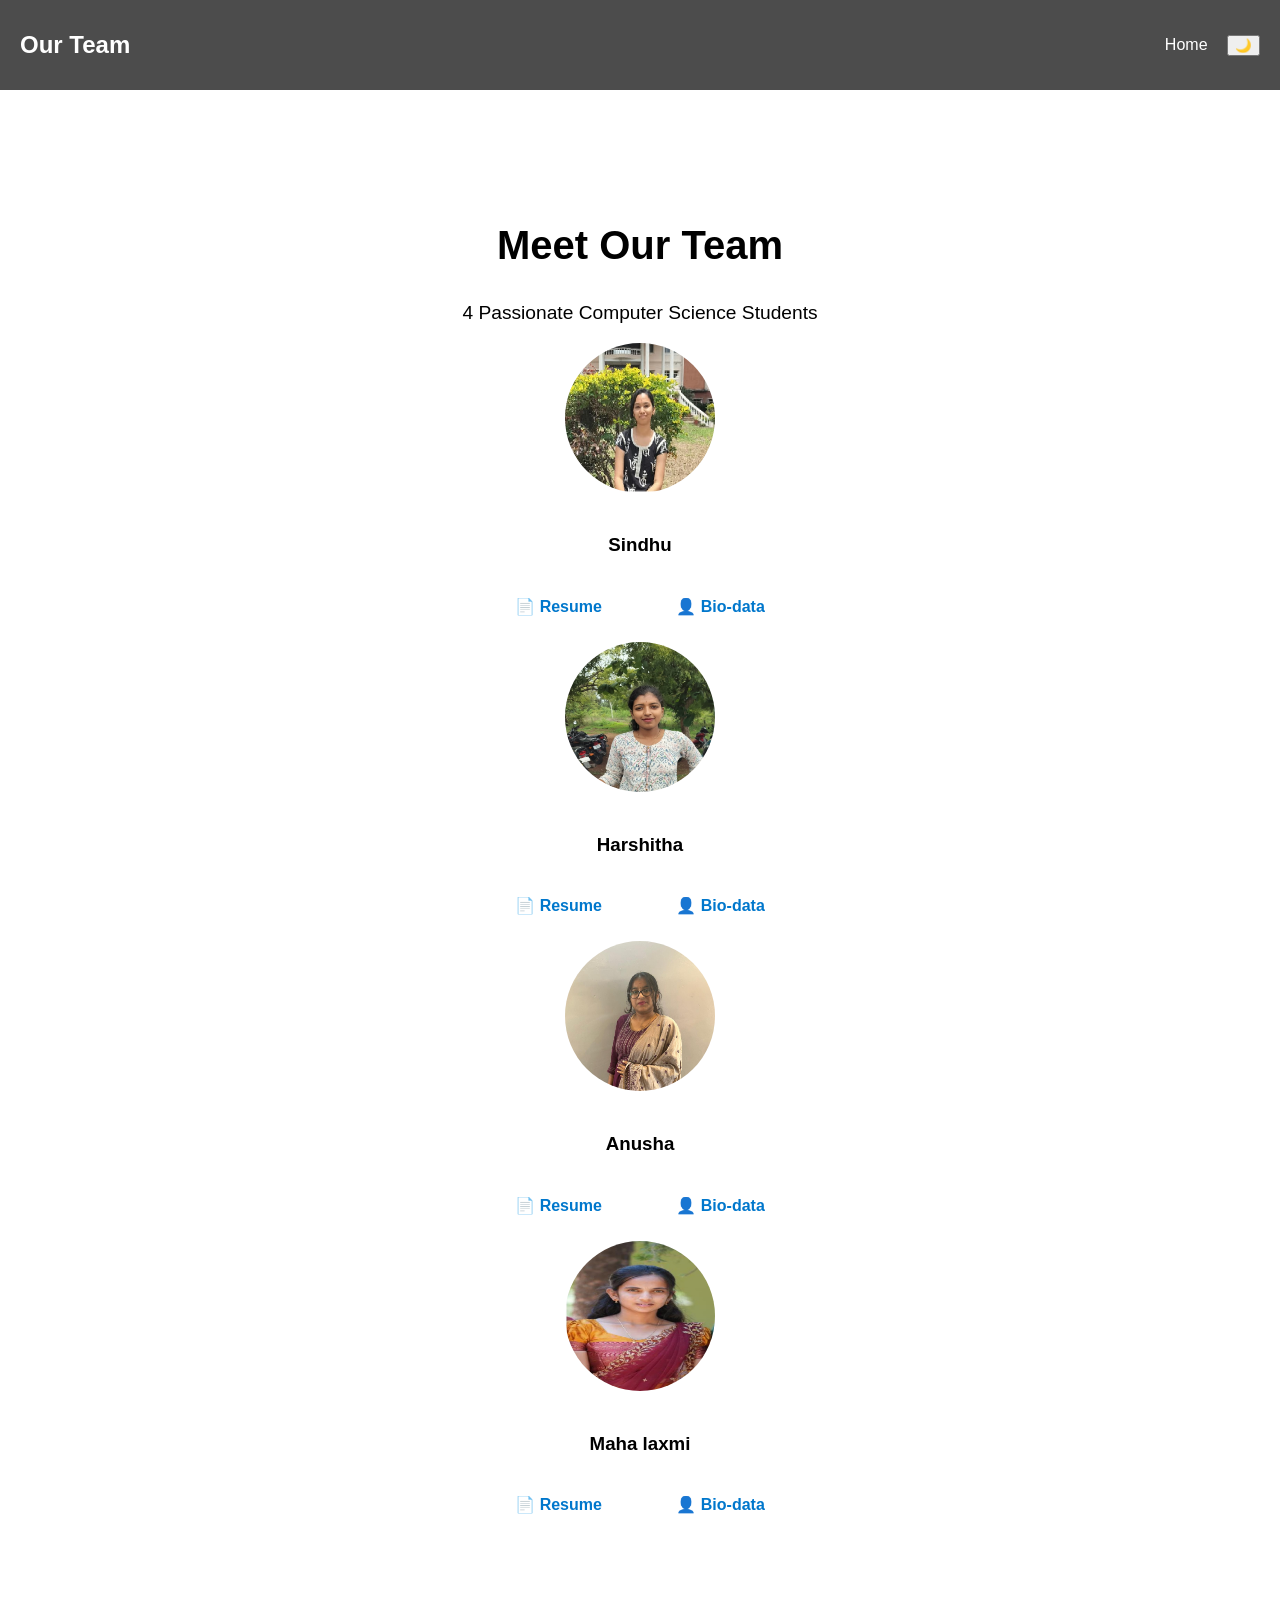
==== index.html @ 3fbf9c4c "Add files via upload" ====
<!DOCTYPE html>
<html lang="en">
<head>
  <meta charset="UTF-8">
  <meta name="viewport" content="width=device-width, initial-scale=1.0">
  <title>Team Portfolio</title>
  <link rel="stylesheet" href="style.css">
  <script src="script.js" defer></script>
</head>
<body class="home-bg">

<header class="navbar">
  <h1 class="logo">Our Team</h1>
  <nav>
    <a href="index.html">Home</a>
    <button class="btn-dark" onclick="toggleDarkMode()">🌙</button>
  </nav>
</header>

<section class="hero">
  <h2 class="fade-in">Meet Our Team</h2>
  <p class="slide-up">4 Passionate Computer Science Students</p>

  <div class="team-members">
    <div class="member-card fade-in">
      <img src="member1.jpg" alt="Member 1" class="profile-img">
      <h3>Sindhu</h3>
      <a href="resume1.html" class="btn">📄 Resume</a>
      <a href="biodata1.html" class="btn">👤 Bio-data</a>
    </div>
    <div class="member-card fade-in">
      <img src="member2.jpg" alt="Member 2" class="profile-img">
      <h3>Harshitha</h3>
      <a href="resume2.html" class="btn">📄 Resume</a>
      <a href="biodata2.html" class="btn">👤 Bio-data</a>
    </div>
    <div class="member-card fade-in">
      <img src="member3.jpg" alt="Member 3" class="profile-img">
      <h3>Anusha</h3>
      <a href="resume3.html" class="btn">📄 Resume</a>
      <a href="biodata3.html" class="btn">👤 Bio-data</a>
    </div>
    <div class="member-card fade-in">
      <img src="member4.jpg" alt="Member 4" class="profile-img">
      <h3>Maha laxmi</h3>
      <a href="resume4.html" class="btn">📄 Resume</a>
      <a href="biodata4.html" class="btn">👤 Bio-data</a>
    </div>
  </div>
</section>

</body>
</html>
---- style.css ----
/* Backgrounds */
.home-bg { background: url("images/bg-home.jpg") no-repeat center/cover; }
.resume-bg { background: url("images/bg-resume.jpg") no-repeat center/cover; }
.biodata-bg { background: url("images/bg-biodata.jpg") no-repeat center/cover; }

body {
  font-family: 'Segoe UI', sans-serif;
  margin: 0; padding: 0;
  color: #333;
  transition: background 0.3s, color 0.3s;
}

.navbar {
  display: flex;
  justify-content: space-between;
  align-items: center;
  background: rgba(0,0,0,0.7);
  padding: 15px 20px;
  color: white;
  position: sticky; top: 0; z-index: 1000;
}

.navbar a {
  color: white; margin: 0 15px;
  text-decoration: none; transition: color 0.3s;
}
.navbar a:hover { color: #ffdd57; }
.logo { font-size: 1.5rem; font-weight: bold; }

/* Profile */
.profile-img {
  width: 150px; height: 150px;
  border-radius: 50%; border: 4px solid white;
  margin-bottom: 15px;
  animation: bounce 2s infinite;
}

@keyframes bounce {
  0%, 100% { transform: translateY(0); }
  50% { transform: translateY(-10px); }
}

/* Hero */
.hero {
  text-align: center; padding: 100px 20px;
  color: Black;
}
.hero h2 { font-size: 2.5rem; }
.hero p { font-size: 1.2rem; margin: 15px 0; }
.highlight { color: #ffdd57; }

.btn {
  display: inline-block;
  margin: 10px; padding: 12px 25px;
  background: white; color: #0077cc;
  border-radius: 25px; text-decoration: none;
  font-weight: bold; transition: 0.3s;
}
.btn:hover { transform: scale(1.1); background: #ffdd57; color: black; }

/* Content */
.content {
  width: 85%; margin: 20px auto;
  padding: 20px;
  background: rgba(255,255,255,0.9);
  border-radius: 10px;
  box-shadow: 0 5px 15px rgba(0,0,0,0.2);
}

/* Tables & Lists */
table { width: 100%; border-collapse: collapse; }
th, td { border: 1px solid #ccc; padding: 10px; text-align: center; }
th { background: #0077cc; color: white; }

.skills span {
  display: inline-block;
  margin: 8px; padding: 10px 15px;
  background: #e0f7fa; border-radius: 5px;
  transition: transform 0.3s;
}
.skills span:hover { transform: scale(1.1); background: #ffdd57; }

.info-list li { margin: 8px 0; }

/* Animations */
.fade-in { animation: fadeIn 1.5s ease-in; }
.slide-up { animation: slideUp 1.5s ease-in-out; }

@keyframes fadeIn { from {opacity: 0;} to {opacity: 1;} }
@keyframes slideUp { from {transform: translateY(50px); opacity: 0;} to {transform: translateY(0); opacity: 1;} }

/* Responsive */
@media (max-width: 768px) {
  .hero h2 { font-size: 2rem; }
  .hero p { font-size: 1rem; }
  .btn { padding: 10px 20px; }
}
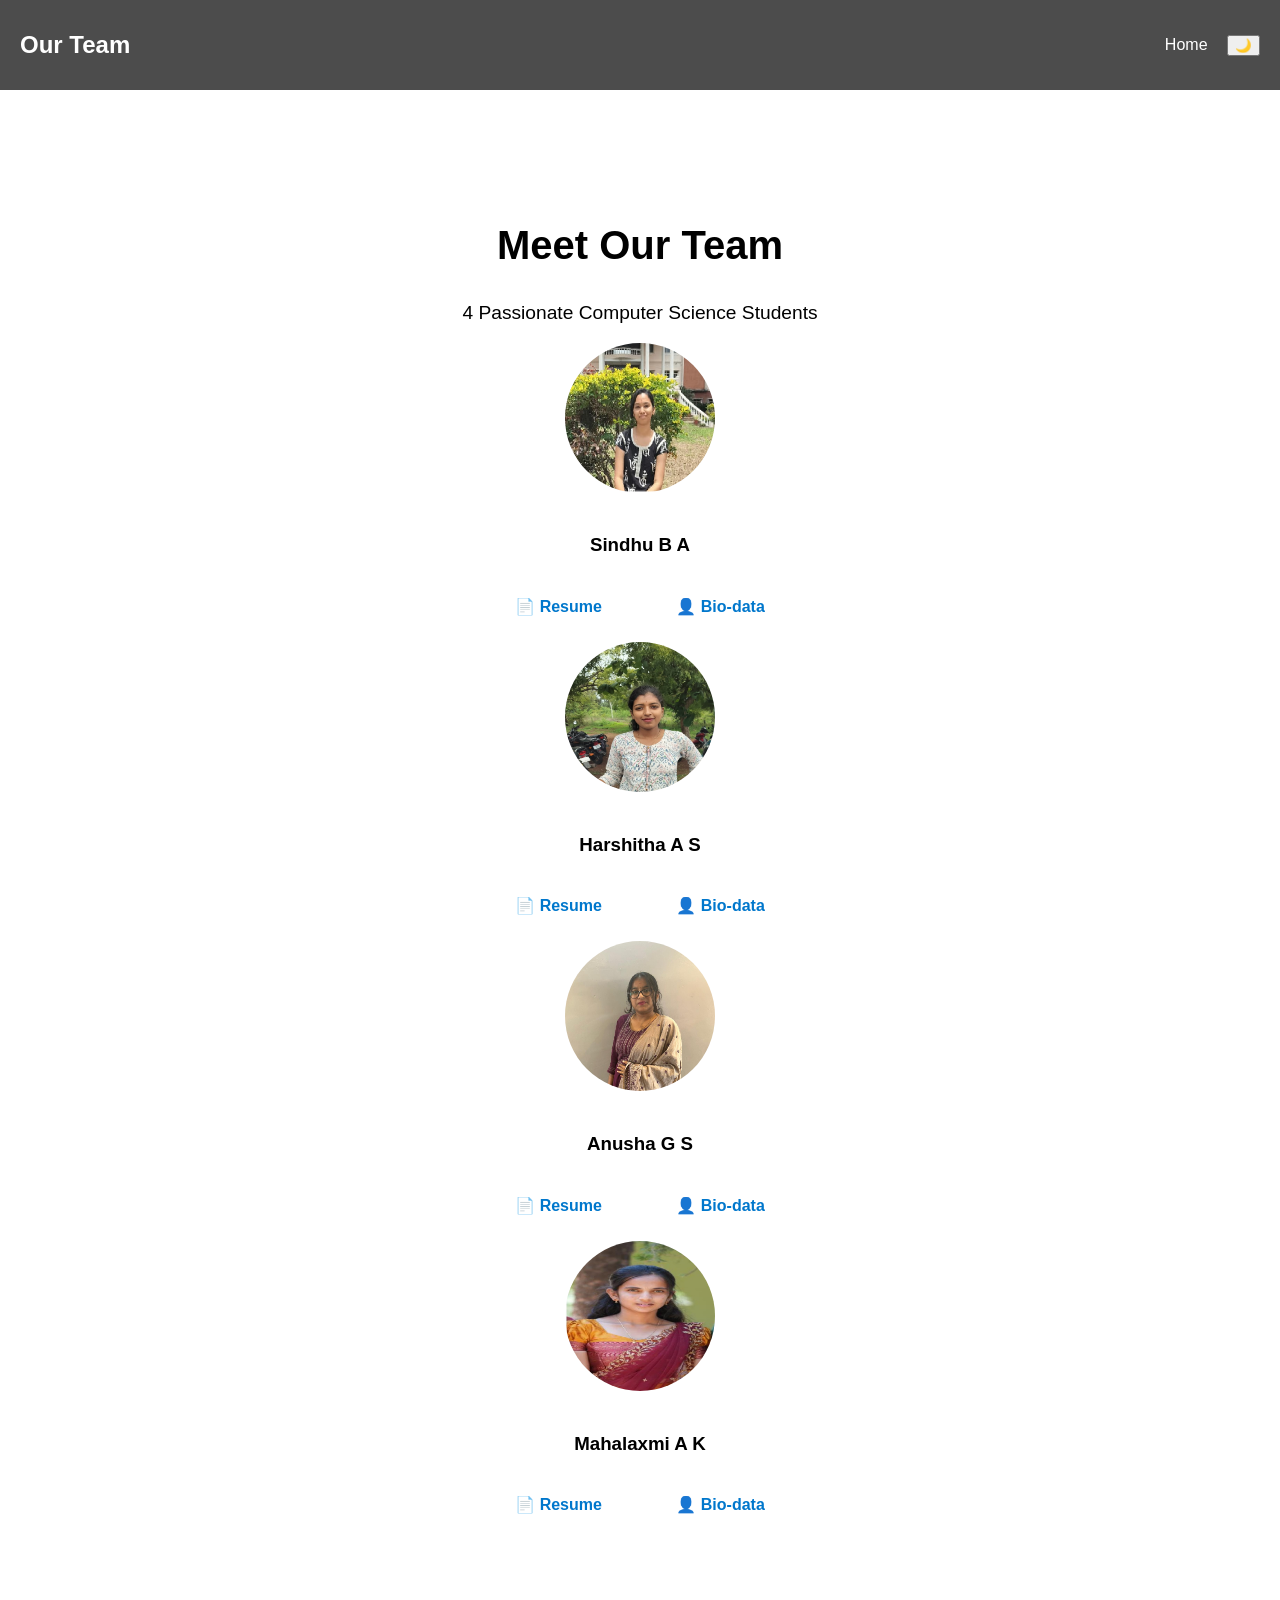
==== commit e385a255: "Fix team member names in index.html Updated team member names in the portfolio." ====
--- a/index.html
+++ b/index.html
@@ -25,25 +25,25 @@
   <div class="team-members">
     <div class="member-card fade-in">
       <img src="member1.jpg" alt="Member 1" class="profile-img">
-      <h3>Sindhu</h3>
+      <h3>Sindhu B A</h3>
       <a href="resume1.html" class="btn">📄 Resume</a>
       <a href="biodata1.html" class="btn">👤 Bio-data</a>
     </div>
     <div class="member-card fade-in">
       <img src="member2.jpg" alt="Member 2" class="profile-img">
-      <h3>Harshitha</h3>
+      <h3>Harshitha A S</h3>
       <a href="resume2.html" class="btn">📄 Resume</a>
       <a href="biodata2.html" class="btn">👤 Bio-data</a>
     </div>
     <div class="member-card fade-in">
       <img src="member3.jpg" alt="Member 3" class="profile-img">
-      <h3>Anusha</h3>
+      <h3>Anusha G S</h3>
       <a href="resume3.html" class="btn">📄 Resume</a>
       <a href="biodata3.html" class="btn">👤 Bio-data</a>
     </div>
     <div class="member-card fade-in">
       <img src="member4.jpg" alt="Member 4" class="profile-img">
-      <h3>Maha laxmi</h3>
+      <h3>Mahalaxmi A K</h3>
       <a href="resume4.html" class="btn">📄 Resume</a>
       <a href="biodata4.html" class="btn">👤 Bio-data</a>
     </div>
